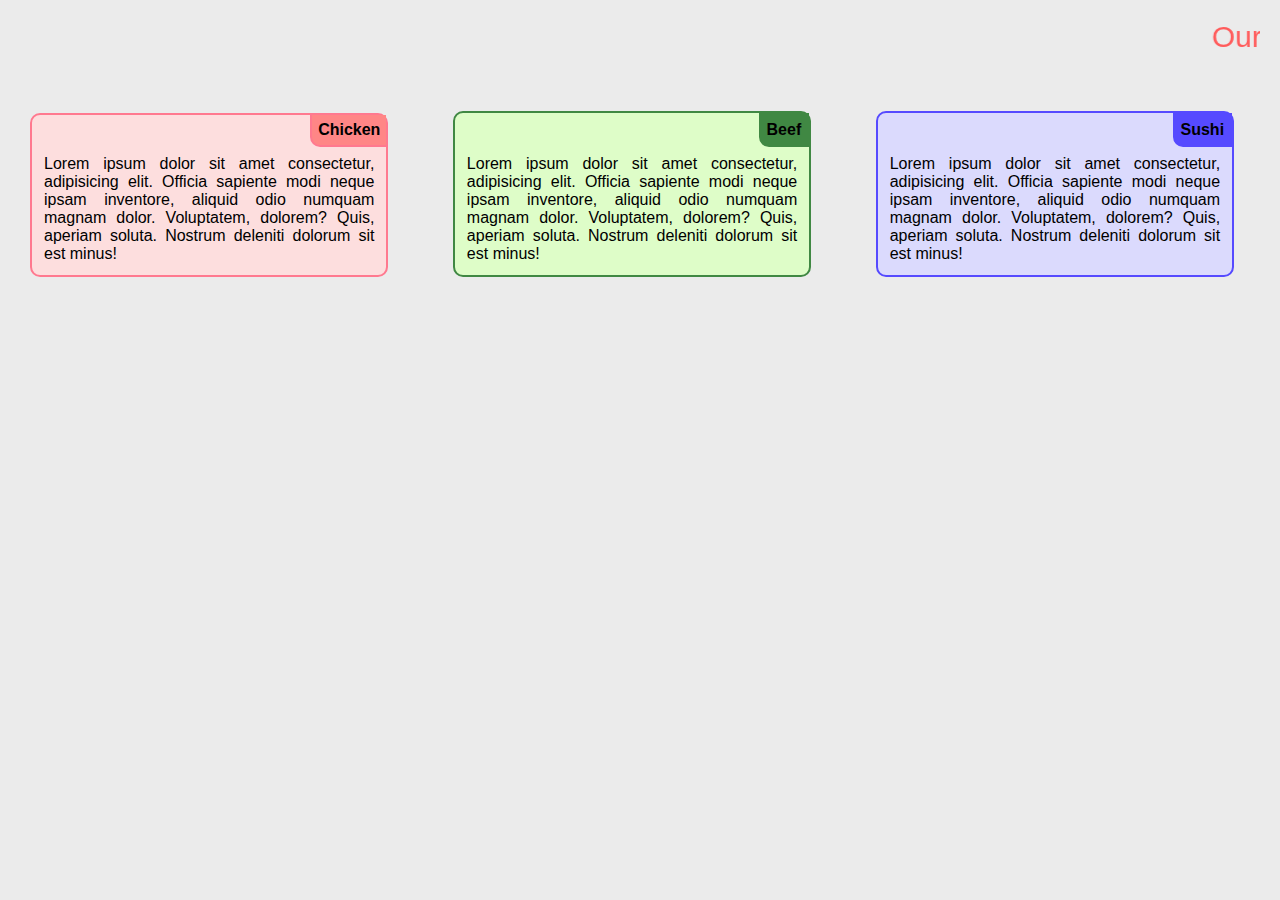
==== assignment/myfirst.html @ 87f3ce5d "module-2 final assignment" ====
<!DOCTYPE html>
<html lang="en">

<head>
    <meta charset="UTF-8">
    <meta name="viewport" content="width=device-width, initial-scale=1.0">
    <link rel="stylesheet" href="style.css">
    <title>Scarlet Food Hub</title>
</head>

<body>
    <header class="menu">
        <marquee>Our Menu</marquee>
    </header>
    <section id="container">
        <div class="section col-lg-4 col-md-6 col-sl-12">
            <h4 class="title">Chicken</h4>
            <p class="detail">
                Lorem ipsum dolor sit amet consectetur, adipisicing elit. Officia sapiente modi neque ipsam inventore,
                aliquid odio numquam magnam dolor. Voluptatem, dolorem? Quis, aperiam soluta. Nostrum deleniti dolorum
                sit est minus!
            </p>
        </div>
        <div class="section col-lg-4 col-md-6 col-sl-12" id="second">
            <h4 class="title" id="sec">Beef</h4>
            <p class="detail">
                Lorem ipsum dolor sit amet consectetur, adipisicing elit. Officia sapiente modi neque ipsam inventore,
                aliquid odio numquam magnam dolor. Voluptatem, dolorem? Quis, aperiam soluta. Nostrum deleniti dolorum
                sit est minus!
            </p>
        </div>
        <div class="section col-lg-4 col-md-6 col-sl-12" id="third">
            <h4 class="title" id="thi">Sushi</h4>
            <p class="detail">
                Lorem ipsum dolor sit amet consectetur, adipisicing elit. Officia sapiente modi neque ipsam inventore,
                aliquid odio numquam magnam dolor. Voluptatem, dolorem? Quis, aperiam soluta. Nostrum deleniti dolorum
                sit est minus!
            </p>
        </div>
    </section>
</body>

</html>
---- assignment/style.css ----
*{
    font-family: Verdana, Geneva, Tahoma, sans-serif;
    box-sizing: border-box;
    margin: 0px;
    padding: 0px;
}
body{
    background-color: rgb(235, 235, 235);
}
.menu{
    text-align: center;
    font-size: 30px;
    margin: 20px;
    font-weight: 500;
    color: rgb(255, 91, 91);
}
.section{
    display: inline-block;
    width: 28%;
    margin: 30px;
    padding-top: 0px;
    padding-right: 0px;
    border: 2px solid rgb(255, 121, 143);
    background-color: rgba(255, 219, 219, 0.863);
    border-radius: 10px;
    text-align: justify;
}
.title{
    text-align: center;
    float: right;
    border-bottom: 2px solid rgb(255, 121, 143);
    border-left: 2px solid rgb(255, 121, 143);
    background-color: rgb(255, 134, 134);
    margin-bottom: 8px;
    margin-top: 0px;
    margin-right: 0px;
    border-bottom-left-radius: 10px;
    padding: 6px;
}
.detail{
    display: inline-block;
    padding-bottom: 12px;
    padding-right: 12px;
    padding-left: 12px;
}
#container{
    width: 100%;
    padding: auto;
}
#second{
    border: 2px solid rgb(64, 136, 67);
    background-color: hsla(95, 100%, 88%, 0.863);
    border-radius: 10px;
}
#third{
    border: 2px solid rgb(86, 74, 255);
    background-color: rgba(216, 215, 255, 0.863);
    border-radius: 10px;
}
#sec{
    background-color:  rgb(64, 136, 67);
    border: 2px solid rgb(64, 136, 67);
}
#thi{
    background-color:  rgb(86, 74, 255);
    border: 2px solid rgb(86, 74, 255);
}
@media (min-width: 1200px){

    .col-lg-1{
        width: 8.33%;
    }
    .col-lg-2{
        width: 16.66%;
    }
    .col-lg-3{
        width: 25%;
    }
    .col-lg-4{
        width: 28%;
    }
    .col-lg-5{
        width: 41.66%;
    }
    .col-lg-6{
        width: 50%;
    }
    .col-lg-7{
        width: 58.33%;
    }
    .col-lg-8{
        width: 66.66%;
    }
    .col-lg-9{
        width: 74.99%;
    }
    .col-lg-10{
        width: 83.33%;
    }
    .col-lg-11{
        width: 91.66%;
    }
    .col-lg-12{
        width: 100%;
    }
}
@media (min-width: 951px) and (max-width: 1199px){
   
    .col-md-1{
        width: 8.33%;
    }
    .col-md-2{
        width: 16.66%;
    }
    .col-md-3{
        width: 25%;
    }
    .col-md-4{
        width: 28%;
    }
    .col-md-5{
        width: 41.66%;
    }
    .col-md-6{
        width: 42%;
    }
    .col-md-7{
        width: 58.33%;
    }
    .col-md-8{
        width: 66.66%;
    }
    .col-md-9{
        width: 74.99%;
    }
    .col-md-10{
        width: 83.33%;
    }
    .col-md-11{
        width: 91.66%;
    }
    .col-md-12{
        width: 100%;
    }
}
@media (max-width: 950px){
    .col-sl-1{
        width: 8.33%;
    }
    .col-sl-2{
        width: 16.66%;
    }
    .col-sl-3{
        width: 25%;
    }
    .col-sl-4{
        width: 28%;
    }
    .col-sl-5{
        width: 41.66%;
    }
    .col-sl-6{
        width: 50%;
    }
    .col-sl-7{
        width: 58.33%;
    }
    .col-sl-8{
        width: 66.66%;
    }
    .col-sl-9{
        width: 74.99%;
    }
    .col-sl-10{
        width: 83.33%;
    }
    .col-sl-11{
        width: 91.66%;
    }
    .col-sl-12{
        width: 85%;
    
    }
}
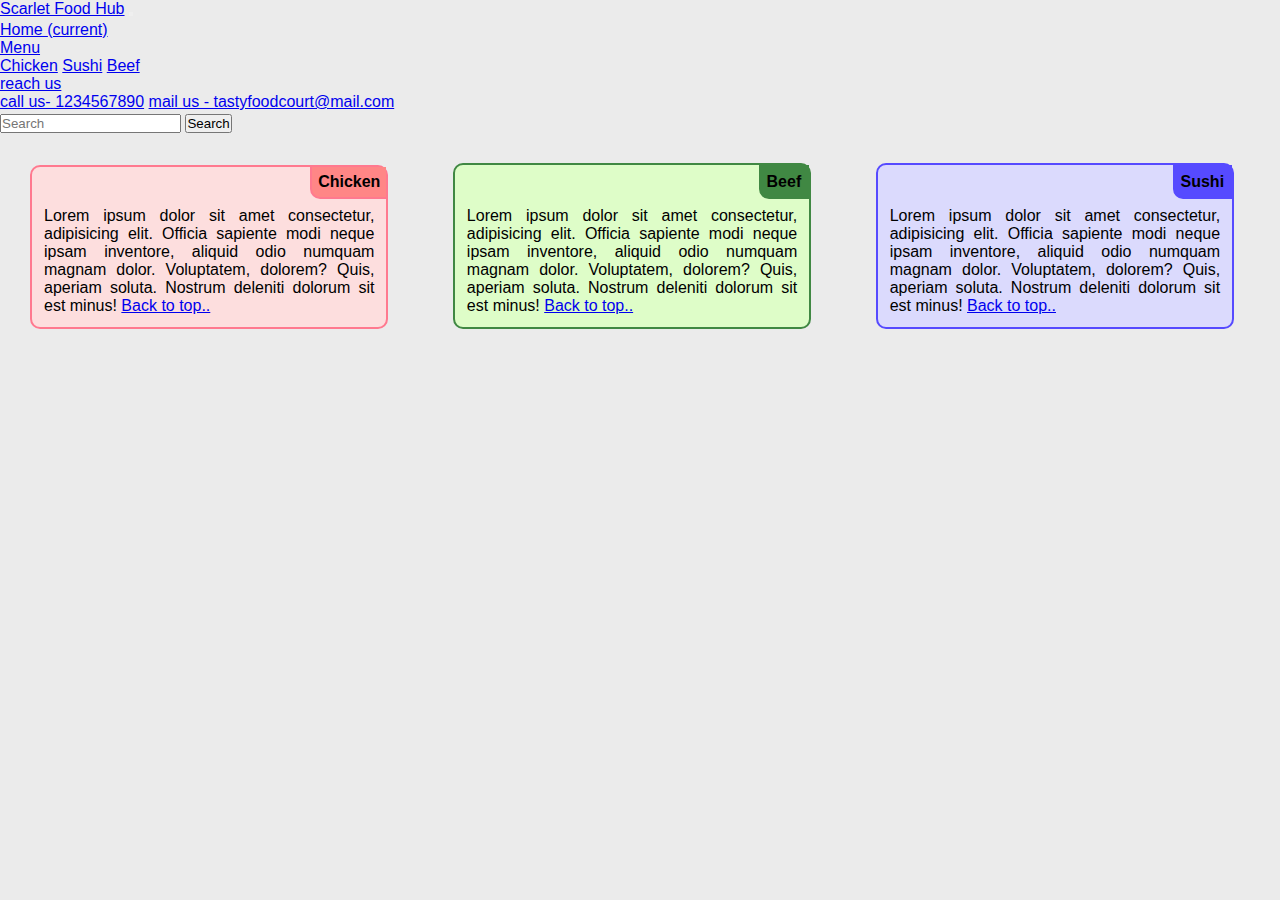
==== commit 743efff7: "Add files via upload" ====
--- a/assignment/myfirst.html
+++ b/assignment/myfirst.html
@@ -1,43 +1,89 @@
-<!DOCTYPE html>
-<html lang="en">
-
-<head>
-    <meta charset="UTF-8">
-    <meta name="viewport" content="width=device-width, initial-scale=1.0">
-    <link rel="stylesheet" href="style.css">
-    <title>Scarlet Food Hub</title>
-</head>
-
-<body>
-    <header class="menu">
-        <marquee>Our Menu</marquee>
-    </header>
-    <section id="container">
-        <div class="section col-lg-4 col-md-6 col-sl-12">
-            <h4 class="title">Chicken</h4>
-            <p class="detail">
-                Lorem ipsum dolor sit amet consectetur, adipisicing elit. Officia sapiente modi neque ipsam inventore,
-                aliquid odio numquam magnam dolor. Voluptatem, dolorem? Quis, aperiam soluta. Nostrum deleniti dolorum
-                sit est minus!
-            </p>
-        </div>
-        <div class="section col-lg-4 col-md-6 col-sl-12" id="second">
-            <h4 class="title" id="sec">Beef</h4>
-            <p class="detail">
-                Lorem ipsum dolor sit amet consectetur, adipisicing elit. Officia sapiente modi neque ipsam inventore,
-                aliquid odio numquam magnam dolor. Voluptatem, dolorem? Quis, aperiam soluta. Nostrum deleniti dolorum
-                sit est minus!
-            </p>
-        </div>
-        <div class="section col-lg-4 col-md-6 col-sl-12" id="third">
-            <h4 class="title" id="thi">Sushi</h4>
-            <p class="detail">
-                Lorem ipsum dolor sit amet consectetur, adipisicing elit. Officia sapiente modi neque ipsam inventore,
-                aliquid odio numquam magnam dolor. Voluptatem, dolorem? Quis, aperiam soluta. Nostrum deleniti dolorum
-                sit est minus!
-            </p>
-        </div>
-    </section>
-</body>
-
+<!DOCTYPE html>
+<html lang="en">
+
+<head>
+    <meta charset="UTF-8">
+    <meta name="viewport" content="width=device-width, initial-scale=1.0">
+    <link rel="stylesheet" href="style.css">
+    <title>Scarlet Food Hub</title>
+    <script src="https://code.jquery.com/jquery-3.5.1.slim.min.js" integrity="sha384-DfXdz2htPH0lsSSs5nCTpuj/zy4C+OGpamoFVy38MVBnE+IbbVYUew+OrCXaRkfj" crossorigin="anonymous"></script>
+    <script src="https://cdn.jsdelivr.net/npm/bootstrap@4.5.3/dist/js/bootstrap.bundle.min.js" integrity="sha384-ho+j7jyWK8fNQe+A12Hb8AhRq26LrZ/JpcUGGOn+Y7RsweNrtN/tE3MoK7ZeZDyx" crossorigin="anonymous"></script>
+    <link rel="stylesheet" href="https://cdn.jsdelivr.net/npm/bootstrap@4.5.3/dist/css/bootstrap.min.css" integrity="sha384-TX8t27EcRE3e/ihU7zmQxVncDAy5uIKz4rEkgIXeMed4M0jlfIDPvg6uqKI2xXr2" crossorigin="anonymous">
+</head>
+
+<body>
+    <!-- <header class="menu">
+        <marquee>Our Menu</marquee>
+    </header> -->
+    <header id="nav"> 
+        <!-- <marquee behavior="horizontal" direction="left">
+             Menu 
+        </marquee> -->
+        <nav class="navbar navbar-expand-lg navbar-light bg-light">
+            <a href="#">Scarlet Food Hub</a>
+            <button class="navbar-toggler" type="button" data-toggle="collapse" data-target="#navbarSupportedContent" aria-controls="navbarSupportedContent" aria-expanded="false" aria-label="Toggle navigation">
+              <span class="navbar-toggler-icon"></span>
+            </button>
+          
+            <div class="collapse navbar-collapse" id="navbarSupportedContent" >
+              <ul class="navbar-nav mr-auto"  style="margin: 3px auto;">
+                <li class="nav-item active">
+                  <a class="nav-link" href="#">Home <span class="sr-only">(current)</span></a>
+                </li>
+                <li class="nav-item dropdown">
+                    <a class="nav-link dropdown-toggle" href="#" id="navbarDropdown" role="button" data-toggle="dropdown" aria-haspopup="true" aria-expanded="false">
+                     Menu
+                    </a>
+                    <div class="dropdown-menu" aria-labelledby="navbarDropdown">
+                      <a class="dropdown-item" href="#chicken">Chicken</a>
+                      <a class="dropdown-item" href="#second">Sushi</a>
+                      <a class="dropdown-item" href="#third">Beef</a>
+                    </div>
+                  </li>
+                <li class="nav-item dropdown">
+                  <a class="nav-link dropdown-toggle" href="#" id="navbarDropdown" role="button" data-toggle="dropdown" aria-haspopup="true" aria-expanded="false">
+                    reach us
+                  </a>
+                  <div class="dropdown-menu" aria-labelledby="navbarDropdown">
+                    <a class="dropdown-item" href="#">call us- 1234567890</a>
+                    <a class="dropdown-item" href="#">mail us - tastyfoodcourt@mail.com </a>
+                  </div>
+                </li>
+              </ul>
+              <form class="form-inline my-2 my-lg-0">
+                <input class="form-control mr-sm-2" type="search" placeholder="Search" aria-label="Search">
+                <button class="btn btn-outline-success my-2 my-sm-0" type="submit">Search</button>
+              </form>
+            </div>
+          </nav>
+    </header>
+    <section id="container-css">
+        <div class="section col-lg1-4 col-md1-6 col-sl1-12" id="chicken">
+            <h4 class="title">Chicken</h4>
+            <p class="detail">
+                Lorem ipsum dolor sit amet consectetur, adipisicing elit. Officia sapiente modi neque ipsam inventore,
+                aliquid odio numquam magnam dolor. Voluptatem, dolorem? Quis, aperiam soluta. Nostrum deleniti dolorum
+                sit est minus! <a href="#nav">Back to top..</a>
+
+            </p>
+        </div>
+        <div class="section col-lg1-4 col-md1-6 col-sl1-12" id="second">
+            <h4 class="title" id="sec">Beef</h4>
+            <p class="detail">
+                Lorem ipsum dolor sit amet consectetur, adipisicing elit. Officia sapiente modi neque ipsam inventore,
+                aliquid odio numquam magnam dolor. Voluptatem, dolorem? Quis, aperiam soluta. Nostrum deleniti dolorum
+                sit est minus! <a href="#nav">Back to top..</a>
+            </p>
+        </div>
+        <div class="section col-lg1-4 col-md1-6 col-sl1-12" id="third">
+            <h4 class="title" id="thi">Sushi</h4>
+            <p class="detail">
+                Lorem ipsum dolor sit amet consectetur, adipisicing elit. Officia sapiente modi neque ipsam inventore,
+                aliquid odio numquam magnam dolor. Voluptatem, dolorem? Quis, aperiam soluta. Nostrum deleniti dolorum
+                sit est minus! <a href="#nav">Back to top..</a>
+            </p>
+        </div>
+    </section>
+</body>
+
 </html>--- a/assignment/style.css
+++ b/assignment/style.css
@@ -1,184 +1,185 @@
-*{
-    font-family: Verdana, Geneva, Tahoma, sans-serif;
-    box-sizing: border-box;
-    margin: 0px;
-    padding: 0px;
-}
-body{
-    background-color: rgb(235, 235, 235);
-}
-.menu{
-    text-align: center;
-    font-size: 30px;
-    margin: 20px;
-    font-weight: 500;
-    color: rgb(255, 91, 91);
-}
-.section{
-    display: inline-block;
-    width: 28%;
-    margin: 30px;
-    padding-top: 0px;
-    padding-right: 0px;
-    border: 2px solid rgb(255, 121, 143);
-    background-color: rgba(255, 219, 219, 0.863);
-    border-radius: 10px;
-    text-align: justify;
-}
-.title{
-    text-align: center;
-    float: right;
-    border-bottom: 2px solid rgb(255, 121, 143);
-    border-left: 2px solid rgb(255, 121, 143);
-    background-color: rgb(255, 134, 134);
-    margin-bottom: 8px;
-    margin-top: 0px;
-    margin-right: 0px;
-    border-bottom-left-radius: 10px;
-    padding: 6px;
-}
-.detail{
-    display: inline-block;
-    padding-bottom: 12px;
-    padding-right: 12px;
-    padding-left: 12px;
-}
-#container{
-    width: 100%;
-    padding: auto;
-}
-#second{
-    border: 2px solid rgb(64, 136, 67);
-    background-color: hsla(95, 100%, 88%, 0.863);
-    border-radius: 10px;
-}
-#third{
-    border: 2px solid rgb(86, 74, 255);
-    background-color: rgba(216, 215, 255, 0.863);
-    border-radius: 10px;
-}
-#sec{
-    background-color:  rgb(64, 136, 67);
-    border: 2px solid rgb(64, 136, 67);
-}
-#thi{
-    background-color:  rgb(86, 74, 255);
-    border: 2px solid rgb(86, 74, 255);
-}
-@media (min-width: 1200px){
-
-    .col-lg-1{
-        width: 8.33%;
-    }
-    .col-lg-2{
-        width: 16.66%;
-    }
-    .col-lg-3{
-        width: 25%;
-    }
-    .col-lg-4{
-        width: 28%;
-    }
-    .col-lg-5{
-        width: 41.66%;
-    }
-    .col-lg-6{
-        width: 50%;
-    }
-    .col-lg-7{
-        width: 58.33%;
-    }
-    .col-lg-8{
-        width: 66.66%;
-    }
-    .col-lg-9{
-        width: 74.99%;
-    }
-    .col-lg-10{
-        width: 83.33%;
-    }
-    .col-lg-11{
-        width: 91.66%;
-    }
-    .col-lg-12{
-        width: 100%;
-    }
-}
-@media (min-width: 951px) and (max-width: 1199px){
-   
-    .col-md-1{
-        width: 8.33%;
-    }
-    .col-md-2{
-        width: 16.66%;
-    }
-    .col-md-3{
-        width: 25%;
-    }
-    .col-md-4{
-        width: 28%;
-    }
-    .col-md-5{
-        width: 41.66%;
-    }
-    .col-md-6{
-        width: 42%;
-    }
-    .col-md-7{
-        width: 58.33%;
-    }
-    .col-md-8{
-        width: 66.66%;
-    }
-    .col-md-9{
-        width: 74.99%;
-    }
-    .col-md-10{
-        width: 83.33%;
-    }
-    .col-md-11{
-        width: 91.66%;
-    }
-    .col-md-12{
-        width: 100%;
-    }
-}
-@media (max-width: 950px){
-    .col-sl-1{
-        width: 8.33%;
-    }
-    .col-sl-2{
-        width: 16.66%;
-    }
-    .col-sl-3{
-        width: 25%;
-    }
-    .col-sl-4{
-        width: 28%;
-    }
-    .col-sl-5{
-        width: 41.66%;
-    }
-    .col-sl-6{
-        width: 50%;
-    }
-    .col-sl-7{
-        width: 58.33%;
-    }
-    .col-sl-8{
-        width: 66.66%;
-    }
-    .col-sl-9{
-        width: 74.99%;
-    }
-    .col-sl-10{
-        width: 83.33%;
-    }
-    .col-sl-11{
-        width: 91.66%;
-    }
-    .col-sl-12{
-        width: 85%;
-    
-    }
+*{
+    font-family: Verdana, Geneva, Tahoma, sans-serif;
+    box-sizing: border-box;
+    margin: 0px;
+    padding: 0px;
+    scroll-behavior: smooth;
+}
+body{
+    background-color: rgb(235, 235, 235);
+}
+.menu{
+    text-align: center;
+    font-size: 30px;
+    margin: 20px;
+    font-weight: 500;
+    color: rgb(255, 91, 91);
+}
+.section{
+    display: inline-block;
+    width: 28%;
+    margin: 30px;
+    padding-top: 0px;
+    padding-right: 0px;
+    border: 2px solid rgb(255, 121, 143);
+    background-color: rgba(255, 219, 219, 0.863);
+    border-radius: 10px;
+    text-align: justify;
+}
+.title{
+    text-align: center;
+    float: right;
+    border-bottom: 2px solid rgb(255, 121, 143);
+    border-left: 2px solid rgb(255, 121, 143);
+    background-color: rgb(255, 134, 134);
+    margin-bottom: 8px;
+    margin-top: 0px;
+    margin-right: 0px;
+    border-bottom-left-radius: 10px;
+    padding: 6px;
+}
+.detail{
+    display: inline-block;
+    padding-bottom: 12px;
+    padding-right: 12px;
+    padding-left: 12px;
+}
+#container-css{
+    width: 100%;
+    padding: auto;
+}
+#second{
+    border: 2px solid rgb(64, 136, 67);
+    background-color: hsla(95, 100%, 88%, 0.863);
+    border-radius: 10px;
+}
+#third{
+    border: 2px solid rgb(86, 74, 255);
+    background-color: rgba(216, 215, 255, 0.863);
+    border-radius: 10px;
+}
+#sec{
+    background-color:  rgb(64, 136, 67);
+    border: 2px solid rgb(64, 136, 67);
+}
+#thi{
+    background-color:  rgb(86, 74, 255);
+    border: 2px solid rgb(86, 74, 255);
+}
+@media (min-width: 1200px){
+
+    .col-lg-1{
+        width: 8.33%;
+    }
+    .col-lg-2{
+        width: 16.66%;
+    }
+    .col-lg-3{
+        width: 25%;
+    }
+    .col-lg1-4{
+        width: 28%;
+    }
+    .col-lg-5{
+        width: 41.66%;
+    }
+    .col-lg-6{
+        width: 50%;
+    }
+    .col-lg-7{
+        width: 58.33%;
+    }
+    .col-lg-8{
+        width: 66.66%;
+    }
+    .col-lg-9{
+        width: 74.99%;
+    }
+    .col-lg-10{
+        width: 83.33%;
+    }
+    .col-lg-11{
+        width: 91.66%;
+    }
+    .col-lg-12{
+        width: 100%;
+    }
+}
+@media (min-width: 951px) and (max-width: 1199px){
+   
+    .col-md-1{
+        width: 8.33%;
+    }
+    .col-md-2{
+        width: 16.66%;
+    }
+    .col-md-3{
+        width: 25%;
+    }
+    .col-md-4{
+        width: 28%;
+    }
+    .col-md-5{
+        width: 41.66%;
+    }
+    .col-md1-6{
+        width: 42%;
+    }
+    .col-md-7{
+        width: 58.33%;
+    }
+    .col-md-8{
+        width: 66.66%;
+    }
+    .col-md-9{
+        width: 74.99%;
+    }
+    .col-md-10{
+        width: 83.33%;
+    }
+    .col-md-11{
+        width: 91.66%;
+    }
+    .col-md-12{
+        width: 100%;
+    }
+}
+@media (max-width: 950px){
+    .col-sl-1{
+        width: 8.33%;
+    }
+    .col-sl-2{
+        width: 16.66%;
+    }
+    .col-sl-3{
+        width: 25%;
+    }
+    .col-sl-4{
+        width: 28%;
+    }
+    .col-sl-5{
+        width: 41.66%;
+    }
+    .col-sl-6{
+        width: 50%;
+    }
+    .col-sl-7{
+        width: 58.33%;
+    }
+    .col-sl-8{
+        width: 66.66%;
+    }
+    .col-sl-9{
+        width: 74.99%;
+    }
+    .col-sl-10{
+        width: 83.33%;
+    }
+    .col-sl-11{
+        width: 91.66%;
+    }
+    .col-sl1-12{
+        width: 85%;
+    
+    }
 }